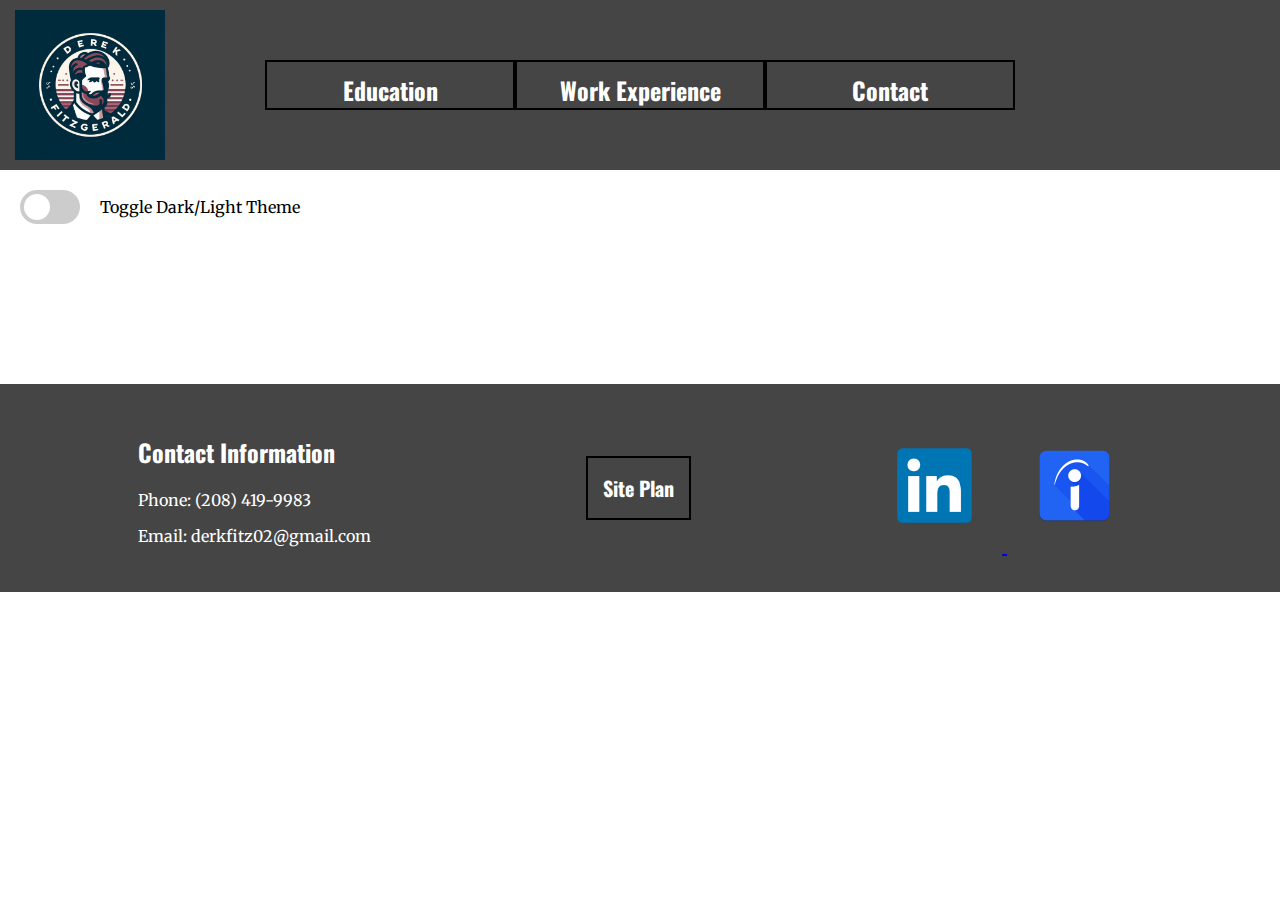
==== contact.html @ a1fa3d1a "Finished the CSS for the homepage, fixed the dark/light themes. Created a contact page where a form " ====
<!DOCTYPE html>
<html lang="en">
<head>
    <meta charset="UTF-8">
    <meta name="viewport" content="width=device-width, initial-scale=1.0">
    <title>Derek Fitzgerald | Contact</title>
    <link rel="stylesheet" href="styles/styles.css">
</head>
<body>
<header>
    <a id="logo-link" href="index.html">
        <img class="logo" src="images/website-logo.jpg" alt="Website Logo with my name on it">
    </a>
    <nav>
        <a href="education.html">Education</a>
        <a href="work-experience.html">Work Experience</a>
        <a href="contact.html">Contact</a>
    </nav>
</header>
<div class="theme-toggle">
    <label class="switch">
        <input type="checkbox" id="toggle-button">
        <span class="slider round"></span>
    </label>
    <span class="toggle-caption">Toggle Dark/Light Theme</span>
</div>
<main>

</main>
<footer>
    <div id="contact-info">
        <h2>Contact Information</h2>
        <p>Phone: (208) 419-9983</p>
        <p>Email: derkfitz02@gmail.com</p>
    </div>
    <a id="site-plan" href="site-plan.html">Site Plan</a>
    <div class="social">
        <a href="https://www.linkedin.com/in/derkfitz02/">
            <img src="images/linkedin.png" alt="Linkedin Logo">
        </a>
        <a href="https://profile.indeed.com/p/derekf-u21r68o">
            <img src="images/indeed.webp" alt="Indeed Logo">
        </a>
    </div>
</footer>
<script src="script.js"></script>
</body>
</html>
---- styles/styles.css ----
/* Fonts */
@import url('https://fonts.googleapis.com/css2?family=Merriweather:ital,wght@0,300;0,400;0,700;0,900;1,300;1,400;1,700;1,900&family=Oswald:wght@200..700&display=swap');
body {
    background-color: white;
    font-family: "Merriweather", "helvetica", sans-serif;
    font-size: 20px;
    margin: 0;
    padding: 0;
}
.dark-mode {
    background-color: #333;
    color: white;
}
header {
    background-color: #454545;
    display: flex;
    justify-content: center;
    align-items: center;
    padding: 10px 0;
    height: 150px;
}
body.dark-mode header {
    background-color: black;
    color: white;
    display: flex;
    justify-content: center;
    align-items: center;
    padding: 10px 0;
    height: 150px; 
}
#logo-link {
    position: absolute;
    left: 10px;
    padding: 5px;
}
.logo {
    width: 150px;
    padding-top: 5px;
}
nav {
    display: flex;
    justify-content: space-around;
    align-items: center;
    width: fit-content;
    margin: 0 auto;
}
nav a{
    display: block;
    color: white;
    text-align: center;
    text-decoration: none;
    padding: 10px 20px;
    width: 250px;
    height: 50px;
    border: 2px solid black;
    box-sizing: border-box;
    font-family: "Oswald";
    font-weight: bold;
    font-size: 1.2em;
}
body.dark-mode nav a{
    display: block;
    color: white;
    text-align: center;
    text-decoration: none;
    padding: 10px 20px;
    width: 250px;
    height: 50px;
    border: 2px solid white;
    box-sizing: border-box;
    font-family: "Oswald";
    font-weight: bold;
    font-size: 1.2em;
}
nav a:hover {
    background-color: #646464 ;
    color: white;
}
body.dark-mode nav a:hover {
    background-color: #313131 ;
    color: white;
}
#toggle-button {
    display: none;
}
.headings {
    color: #D40000;
    font-family: "Oswald";
    font-size: 1.8em;
}
body.dark-mode .headings {
    color: white;
    font-family: "Oswald";
    font-size: 1.8em;
}
#home-grid {
    display: grid;
    grid-template-columns: repeat(5, 1fr);
    gap: 20px;
    padding: 20px;
}
#home-grid div{
    grid-column: 1/4;
}
#home-grid img{
    grid-column: 4/6;
    width: 100%;
    max-width: 600px;
}
#home-grid figcaption {
    grid-column: 4/6;
    text-align: center;
    font-size: 0.8em;
}
#home-img img {
    display: block;
    width: 50%;
    margin-left: auto;
    margin-right: auto;
}
#home-img figcaption {
    text-align: center;
    font-size: 0.8em;
}
footer {
    background-color: #454545;
    color: white;
    padding: 30px 50px;
    margin-top: 150px;
    display: flex;
    justify-content: space-around;
    align-items: center;
}
body.dark-mode footer {
    background-color: black;
    color: white;
    padding: 30px 50px;
    margin-top: 150px;
    display: flex;
    justify-content: space-around;
    align-items: center; 
}
#site-plan {
    font-family: "Oswald";
    font-weight: bold;
    text-decoration: none;
    color: white;
    padding: 15px;
    margin-left: 40px;
    border: 2px solid black;
}
#site-plan:hover {
    font-family: "Oswald";
    font-weight: bold;
    background-color: #646464;
    text-decoration: none;
    color: white;
    padding: 15px;
    margin-left: 40px;
    border: 2px solid black;
}
body.dark-mode #site-plan {
    font-family: "Oswald";
    font-weight: bold;
    text-decoration: none;
    color: white;
    padding: 15px;
    margin-left: 40px;
    border: 2px solid white;
}
body.dark-mode #site-plan:hover {
    font-family: "Oswald";
    font-weight: bold;
    background-color: #313131;
    text-decoration: none;
    color: white;
    padding: 15px;
    margin-left: 40px;
    border: 2px solid white;
}
#contact-info h2 {
    font-family: "Oswald";
    font-size: 1.2em;
}
#contact-info p{
    font-size: 0.8em;
}
.social img {
    width: 75px;
    padding: 30px;
}
/* Toggle Slider */
.theme-toggle {
    display: flex;
    align-items: center;
    margin: 10px;
}
.switch {
    position: relative;
    display: inline-block;
    width: 60px;
    height: 34px;
    margin: 10px;
}
.switch input {
    opacity: 0;
    width: 0;
    height: 0;
}
.slider {
    position: absolute;
    cursor: pointer;
    top: 0;
    left: 0;
    right: 0;
    bottom: 0;
    background-color: #ccc;
    transition: .4s;
    border-radius: 50%;
}
.slider:before {
    position: absolute;
    content: "";
    height: 26px;
    width: 26px;
    left: 4px;
    bottom: 4px;
    background-color: white;
    transition: .4s;
    border-radius: 50%;
}
input:checked + .slider {
    background-color: #2196F3;
}
input:checked + .slider:before {
    transform: translateX(26px);
}
.slider.round {
    border-radius: 34px;
}
.toggle-caption {
    margin-left: 10px;
    font-size: 16px;
    font-family: "Merriweather", "helvetica", sans-serif;
    display: flex;
    align-items: center;
}
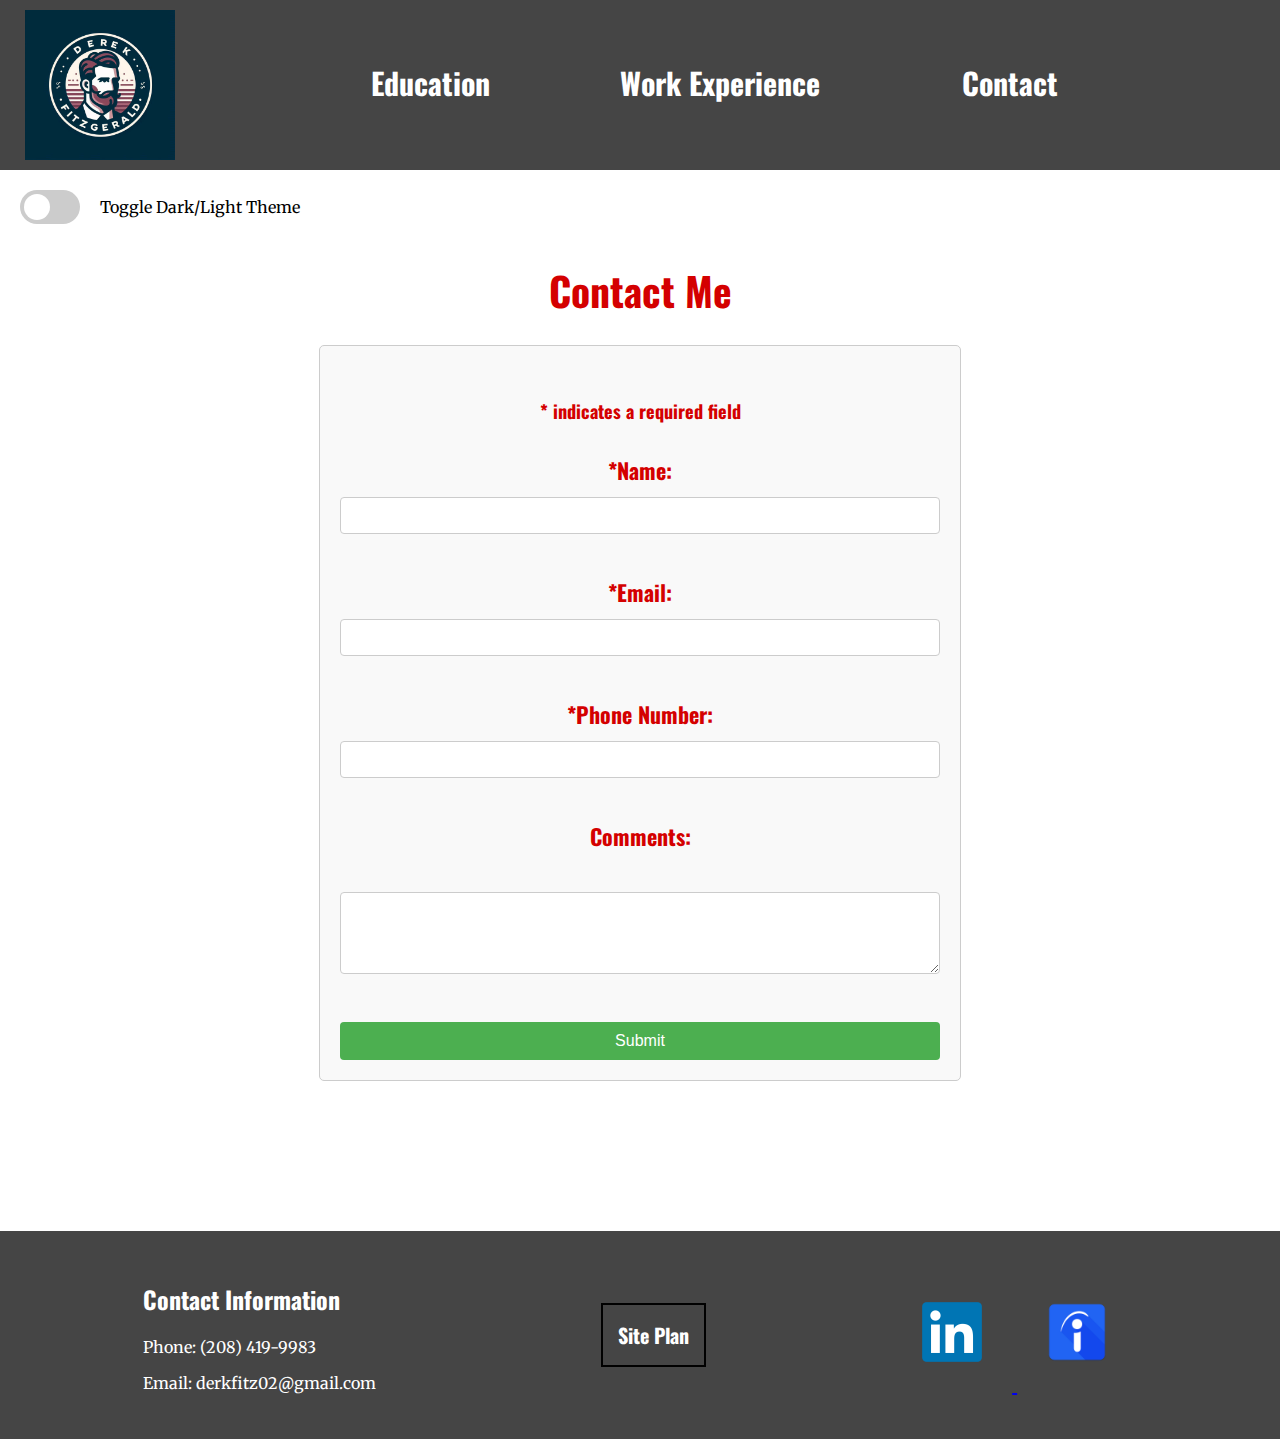
==== commit 2b09e15b: "added contact page, updated css and added a media query" ====
--- a/contact.html
+++ b/contact.html
@@ -25,7 +25,25 @@
     <span class="toggle-caption">Toggle Dark/Light Theme</span>
 </div>
 <main>
+<div class="contact-form">
+    <h1 class="headings">Contact Me</h1>
+    <form id="contactForm">
+        <h5>* indicates a required field</h5>
+        <label for="name">*Name:</label>
+        <input type="text" id="name" name="name" required><br><br>
 
+        <label for="email">*Email:</label>
+        <input type="email" id="email" name="email" required><br><br>
+
+        <label for="phone">*Phone Number:</label>
+        <input type="tel" id="phone" name="phone" required><br><br>
+
+        <label for="comments">Comments:</label><br>
+        <textarea id="comments" name="comments" rows="4" cols="50"></textarea><br><br>
+
+        <button type="submit">Submit</button>
+    </form>
+</div>
 </main>
 <footer>
     <div id="contact-info">
@@ -45,4 +63,4 @@
 </footer>
 <script src="script.js"></script>
 </body>
-</html>+</html>
--- a/styles/styles.css
+++ b/styles/styles.css
@@ -14,23 +14,21 @@
 header {
     background-color: #454545;
     display: flex;
-    justify-content: center;
-    align-items: center;
-    padding: 10px 0;
+    justify-content: space-between;
+    align-items: center;
+    padding: 10px 20px;
     height: 150px;
 }
 body.dark-mode header {
     background-color: black;
     color: white;
     display: flex;
-    justify-content: center;
-    align-items: center;
-    padding: 10px 0;
+    justify-content: space-between;
+    align-items: center;
+    padding: 10px 20px;
     height: 150px; 
 }
 #logo-link {
-    position: absolute;
-    left: 10px;
     padding: 5px;
 }
 .logo {
@@ -41,10 +39,9 @@
     display: flex;
     justify-content: space-around;
     align-items: center;
-    width: fit-content;
     margin: 0 auto;
 }
-nav a{
+nav a {
     display: block;
     color: white;
     text-align: center;
@@ -52,33 +49,29 @@
     padding: 10px 20px;
     width: 250px;
     height: 50px;
-    border: 2px solid black;
-    box-sizing: border-box;
     font-family: "Oswald";
     font-weight: bold;
-    font-size: 1.2em;
-}
-body.dark-mode nav a{
-    display: block;
-    color: white;
-    text-align: center;
-    text-decoration: none;
-    padding: 10px 20px;
-    width: 250px;
-    height: 50px;
-    border: 2px solid white;
-    box-sizing: border-box;
-    font-family: "Oswald";
-    font-weight: bold;
-    font-size: 1.2em;
-}
-nav a:hover {
-    background-color: #646464 ;
-    color: white;
-}
-body.dark-mode nav a:hover {
-    background-color: #313131 ;
-    color: white;
+    font-size: 30px;
+    position: relative;
+}
+nav a::after {
+    content: '';
+    position: absolute;
+    width: 100%;
+    height: 2px;
+    bottom: 0;
+    left: 0;
+    background-color: white;
+    visibility: hidden;
+    transform: scaleX(0);
+    transition: all 0.3s ease-in-out;
+}
+body.dark-mode nav a {
+    color: white;
+}
+nav a:hover::after {
+    visibility: visible;
+    transform: scaleX(1);
 }
 #toggle-button {
     display: none;
@@ -88,40 +81,154 @@
     font-family: "Oswald";
     font-size: 1.8em;
 }
+.subheadings {
+    color: #D40000;
+    font-family: "Oswald";
+    font-size: 1.1em;
+}
 body.dark-mode .headings {
     color: white;
-    font-family: "Oswald";
-    font-size: 1.8em;
-}
-#home-grid {
+}
+body.dark-mode .subheadings {
+    color: white;
+}
+.home-grid {
     display: grid;
     grid-template-columns: repeat(5, 1fr);
     gap: 20px;
     padding: 20px;
 }
-#home-grid div{
+.home-grid div {
     grid-column: 1/4;
 }
-#home-grid img{
+.home-grid figure {
     grid-column: 4/6;
+    margin: 0;
+}
+.home-grid img {
     width: 100%;
     max-width: 600px;
-}
-#home-grid figcaption {
-    grid-column: 4/6;
+    margin-bottom: -15px;
+}
+.home-grid figcaption {
     text-align: center;
     font-size: 0.8em;
-}
-#home-img img {
+    margin-top: 10px;
+}
+.home-img img {
     display: block;
     width: 50%;
     margin-left: auto;
     margin-right: auto;
 }
-#home-img figcaption {
+.home-img figcaption {
     text-align: center;
     font-size: 0.8em;
 }
+.work-grid {
+    display: grid;
+    grid-template-columns: repeat(9, 1fr);
+    grid-template-rows: repeat(10, 1fr);
+    padding: 20px;
+}
+.work-grid h1 {
+    grid-column: 2/4;
+    grid-row: 1/2;
+}
+.work-grid div {
+    grid-column: 1/7;
+    grid-row: 2/11;
+}
+.work-grid #mission-img {
+    grid-column: 7/10;
+    grid-row: 1/4;
+}
+.work-grid #mission-img img {
+    width: 60%;
+}
+.work-grid #pc-img {
+    grid-column: 7/10;
+    grid-row: 4/8;
+}
+.work-grid #pc-img img {
+    width: 75%;
+}
+.work-grid #sushi-img {
+    grid-column: 7/10;
+    grid-row: 6/11;
+}
+.work-grid #sushi-img img {
+    width: 65%;
+}
+.contact-form {
+    color: #D40000;
+    font-family: "Oswald";
+    font-size: 1.1em;
+    text-align: center;
+}
+body.dark-mode .contact-form {
+    color: white;
+}
+#contactForm {
+    max-width: 600px;
+    margin: 0 auto;
+    padding: 20px;
+    border: 1px solid #ccc;
+    border-radius: 5px;
+    background-color: #f9f9f9;
+}
+#contactForm label {
+    display: block;
+    margin-bottom: 8px;
+    font-weight: bold;
+}
+#contactForm input[type="text"],
+#contactForm input[type="email"],
+#contactForm input[type="tel"],
+#contactForm textarea {
+    width: 100%;
+    padding: 10px;
+    margin-bottom: 10px;
+    border: 1px solid #ccc;
+    border-radius: 4px;
+    box-sizing: border-box;
+}
+#contactForm button {
+    display: block;
+    width: 100%;
+    padding: 10px;
+    background-color: #4CAF50;
+    color: white;
+    border: none;
+    border-radius: 4px;
+    cursor: pointer;
+    font-size: 16px;
+}
+#contactForm button:hover {
+    background-color: #45a049;
+}
+body.dark-mode #contactForm {
+    border-color: #444;
+    background-color: #1e1e1e;
+}
+body.dark-mode #contactForm label {
+    color: #ffffff;
+}
+body.dark-mode #contactForm input[type="text"],
+body.dark-mode #contactForm input[type="email"],
+body.dark-mode #contactForm input[type="tel"],
+body.dark-mode #contactForm textarea {
+    border-color: #555;
+    background-color: #333;
+    color: #ffffff;
+}
+body.dark-mode #contactForm button {
+    background-color: #4CAF50;
+    color: white;
+}
+body.dark-mode #contactForm button:hover {
+    background-color: #45a049;
+}
 footer {
     background-color: #454545;
     color: white;
@@ -133,12 +240,6 @@
 }
 body.dark-mode footer {
     background-color: black;
-    color: white;
-    padding: 30px 50px;
-    margin-top: 150px;
-    display: flex;
-    justify-content: space-around;
-    align-items: center; 
 }
 #site-plan {
     font-family: "Oswald";
@@ -150,43 +251,23 @@
     border: 2px solid black;
 }
 #site-plan:hover {
-    font-family: "Oswald";
-    font-weight: bold;
     background-color: #646464;
-    text-decoration: none;
-    color: white;
-    padding: 15px;
-    margin-left: 40px;
-    border: 2px solid black;
 }
 body.dark-mode #site-plan {
-    font-family: "Oswald";
-    font-weight: bold;
-    text-decoration: none;
-    color: white;
-    padding: 15px;
-    margin-left: 40px;
     border: 2px solid white;
 }
 body.dark-mode #site-plan:hover {
-    font-family: "Oswald";
-    font-weight: bold;
     background-color: #313131;
-    text-decoration: none;
-    color: white;
-    padding: 15px;
-    margin-left: 40px;
-    border: 2px solid white;
 }
 #contact-info h2 {
     font-family: "Oswald";
     font-size: 1.2em;
 }
-#contact-info p{
+#contact-info p {
     font-size: 0.8em;
 }
 .social img {
-    width: 75px;
+    width: 60px;
     padding: 30px;
 }
 /* Toggle Slider */
@@ -244,4 +325,45 @@
     font-family: "Merriweather", "helvetica", sans-serif;
     display: flex;
     align-items: center;
-}+}
+
+/* Media query for screens with width of 900px or less */
+@media screen and (max-width: 900px) {
+    header {
+        flex-direction: column;
+        height: auto;
+    }
+
+    nav {
+        display: flex;
+        flex-direction: column;
+        width: 100%;
+        background-color: #454545;
+    }
+
+    nav a {
+        padding: 15px;
+        width: 100%;
+        text-align: left;
+        border-bottom: 1px solid white; /* Optional: to separate the menu items */
+    }
+
+    .home-grid,
+    .work-grid {
+        display: block;
+        padding: 10px;
+    }
+
+    .home-grid img,
+    .work-grid img {
+        width: 100%;
+    }
+
+    .work-grid h1 {
+        grid-column: auto;
+    }
+
+    .contact-form {
+        padding: 10px;
+    }
+}
